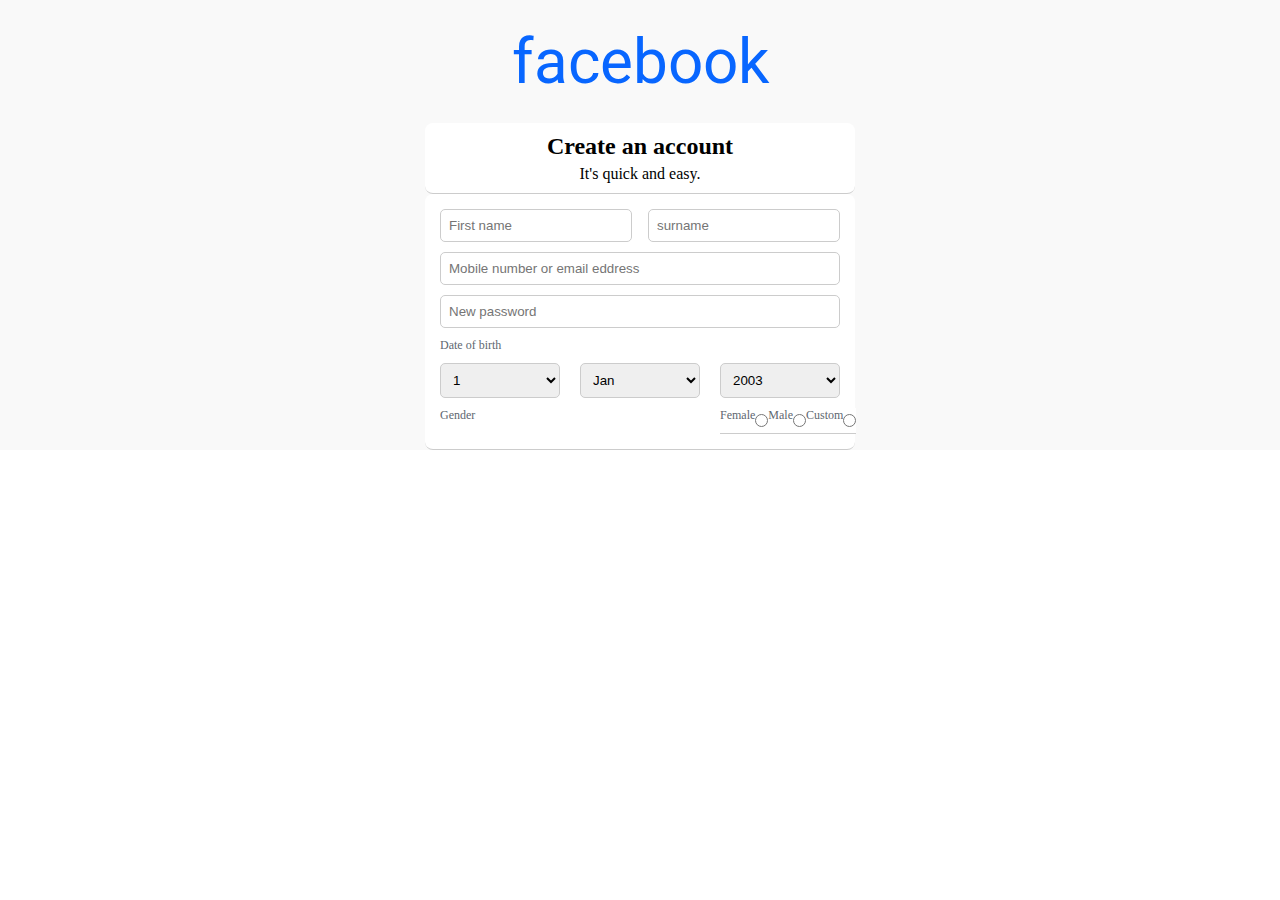
==== html/index.html @ e94ae64d "created html and css files" ====
<!DOCTYPE html>
<html>
    <head>
        <title>facebook.com/signup</title>
        <link rel="stylesheet" href="/css/facebook.css"type="text/css"/>
        <link rel="preconnect" href="https://fonts.googleapis.com">
<link rel="preconnect" href="https://fonts.gstatic.com" crossorigin>
<link href="https://fonts.googleapis.com/css2?family=Roboto:wght@500&display=swap" rel="stylesheet">
    </head>
    <body>
        <div class="main-div">
        <div id="logo">facebook</div>
            <form>
                <div class="signup-form">
            <div class="form-heading">
                <h2>Create an account</h2>
                <p>It's quick and easy.</p>
            </div>
                </div>
            <div class="input-field">
                <div class="half-width">
                    <input type="text" placeholder="First name"/>
                </div>
                <div class="half-width">
                    <input type="text" placeholder="surname"/>
                </div>
                <div class="full-width">
                    <input type="number" placeholder="Mobile number or email eddress"/>
                </div>
                <div class="full-width">
                    <input type="password" placeholder="New password"/>
                </div>
                <label>Date of birth</label>
                <div class="dob-div">
                    <div class="quta-width">
                        <select>
                            <option>1</option>
                            <option>2</option>
                        </select>
                    </div>
                    <div class="quta-width">
                        <select>
                            <option>Jan</option>
                            <option>Feb</option>
                        </select>
                    </div>
                    <div class="quta-width">
                        <select>
                            <option>2003</option>
                            <option>2004</option>
                        </select>
                    </div>
                </div>

                    <label>Gender</label>
                    <div class="quta-width">
                        <div class="radio-btn">
                            <label>Female</label>
                            <input type="radio"class="radio-input">
                        </div>
                        <div class="radio-btn">
                            <label>Male</label>
                            <input type="radio"class="radio-input">
                        </div>
                        <div class="radio-btn">
                            <label>Custom</label>
                            <input type="radio"class="radio-input">
                        </div>
                </div>
            </div>
            </div>
            </form>
        </div>
    </div>
    </body>
</html>
---- css/facebook.css ----
h1,body,p,h2{
    margin: 0px;
}
.main-div{
    background-color:#f9f9f9 ;
    display: flex;
    justify-content: center;
    align-items: center;
    flex-direction: column;
}
#logo{
    background-color: #f9f9f9;
    color: #0866ff;
    font-family: 'Roboto', sans-serif;
    font-size: 62px;
    padding: 25px 0px;
}
.signup-form,.input-field{
    background-color: white;
    width: 430px;
    border-radius: 8px;
    border-bottom: 1px solid #ccc;
}
.form-heading{
    text-align: center;
    padding: 10px; 
}
h2{
    padding-bottom: 5px;
}
.input-field{
    padding: 15px;
    display: flex;
    justify-content:space-between;
    flex-wrap: wrap;
}
input,select{
    border: #ccc solid 1px;
    padding: 8px;
    border-radius: 5px;
    width: 100%;
    margin-bottom: 10px;
}
.half-width{
    display: flex;
    width: 48%;
    font-size:large;
}
.full-width{
    display: flex;
    width: 100%;
    font-size: larger;
}
.input-field{
    background-color: white;
    width: 400px;
    border-top-left-radius: 8px;
    border-bottom: 1px solid #ccc;
}
label{
    font-size: 12px;
    color: #606770;
    padding-bottom: 10px;
}
.dob-div{
    display: flex;
    width: 100%;
    justify-content: space-between;
}
.quta-width{
    display: flex;
    width: 30%;
}
.radio-btn{
    background-color: white;
    width: 400px;
    border-top-left-radius: 8px;
    border-bottom: 1px solid #ccc;
    display: flex;
    align-items: center;
    justify-content: space-between;
    width: 100%;
}
.radio-label{
    padding-bottom: 0;
}
.radio-input{
    margin: 0;
    width: auto;
}
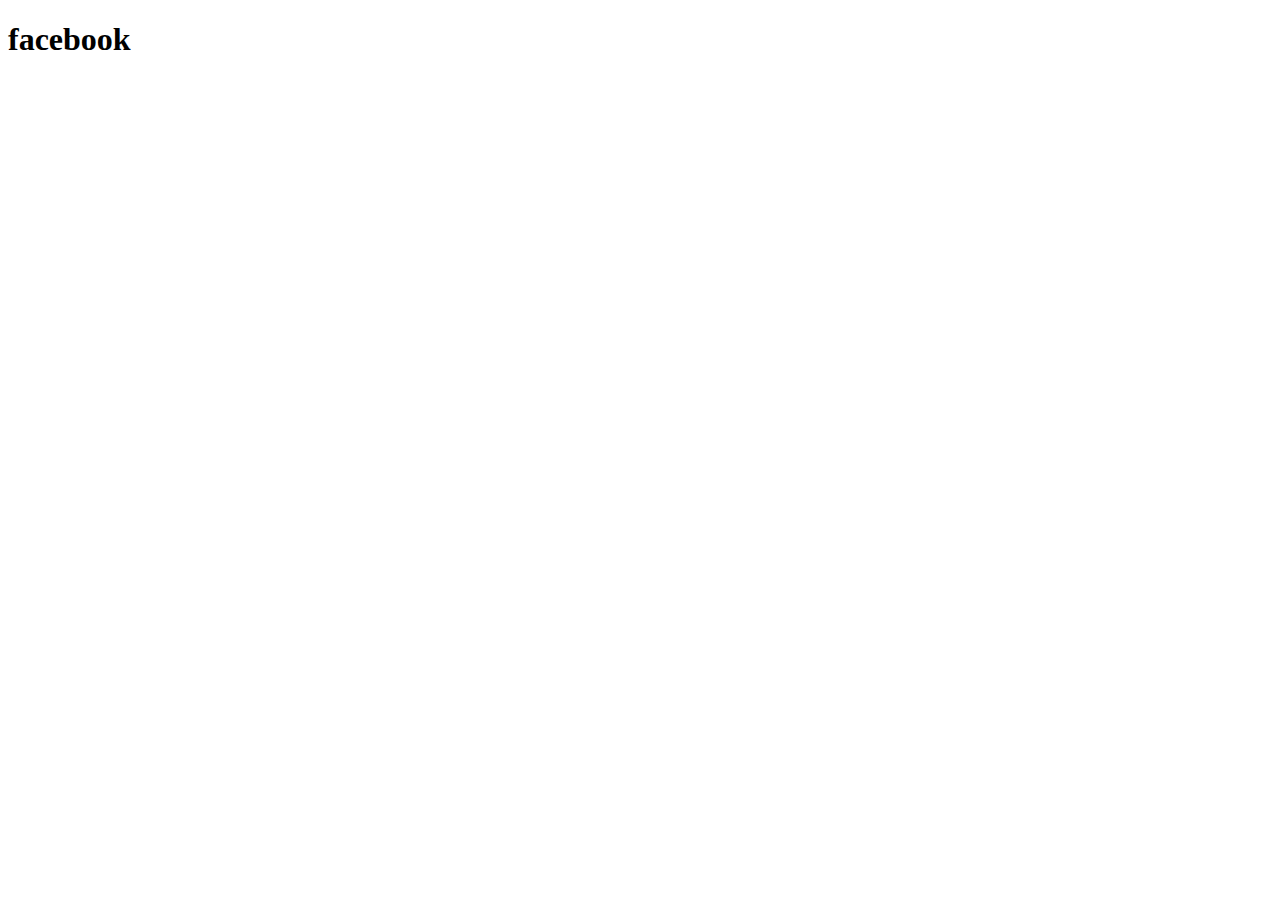
==== commit 4327c929: "update css file" ====
--- a/html/index.html
+++ b/html/index.html
@@ -1,76 +1,12 @@
 <!DOCTYPE html>
 <html>
     <head>
-        <title>facebook.com/signup</title>
-        <link rel="stylesheet" href="/css/facebook.css"type="text/css"/>
-        <link rel="preconnect" href="https://fonts.googleapis.com">
-<link rel="preconnect" href="https://fonts.gstatic.com" crossorigin>
-<link href="https://fonts.googleapis.com/css2?family=Roboto:wght@500&display=swap" rel="stylesheet">
+        <title>Facebook</title>
+        <link rel="stylesheet" href="/facebook/css/facebook.css" />
     </head>
     <body>
         <div class="main-div">
-        <div id="logo">facebook</div>
-            <form>
-                <div class="signup-form">
-            <div class="form-heading">
-                <h2>Create an account</h2>
-                <p>It's quick and easy.</p>
-            </div>
-                </div>
-            <div class="input-field">
-                <div class="half-width">
-                    <input type="text" placeholder="First name"/>
-                </div>
-                <div class="half-width">
-                    <input type="text" placeholder="surname"/>
-                </div>
-                <div class="full-width">
-                    <input type="number" placeholder="Mobile number or email eddress"/>
-                </div>
-                <div class="full-width">
-                    <input type="password" placeholder="New password"/>
-                </div>
-                <label>Date of birth</label>
-                <div class="dob-div">
-                    <div class="quta-width">
-                        <select>
-                            <option>1</option>
-                            <option>2</option>
-                        </select>
-                    </div>
-                    <div class="quta-width">
-                        <select>
-                            <option>Jan</option>
-                            <option>Feb</option>
-                        </select>
-                    </div>
-                    <div class="quta-width">
-                        <select>
-                            <option>2003</option>
-                            <option>2004</option>
-                        </select>
-                    </div>
-                </div>
-
-                    <label>Gender</label>
-                    <div class="quta-width">
-                        <div class="radio-btn">
-                            <label>Female</label>
-                            <input type="radio"class="radio-input">
-                        </div>
-                        <div class="radio-btn">
-                            <label>Male</label>
-                            <input type="radio"class="radio-input">
-                        </div>
-                        <div class="radio-btn">
-                            <label>Custom</label>
-                            <input type="radio"class="radio-input">
-                        </div>
-                </div>
-            </div>
-            </div>
-            </form>
+            <h1 id="logo">facebook</h1>
         </div>
-    </div>
     </body>
 </html>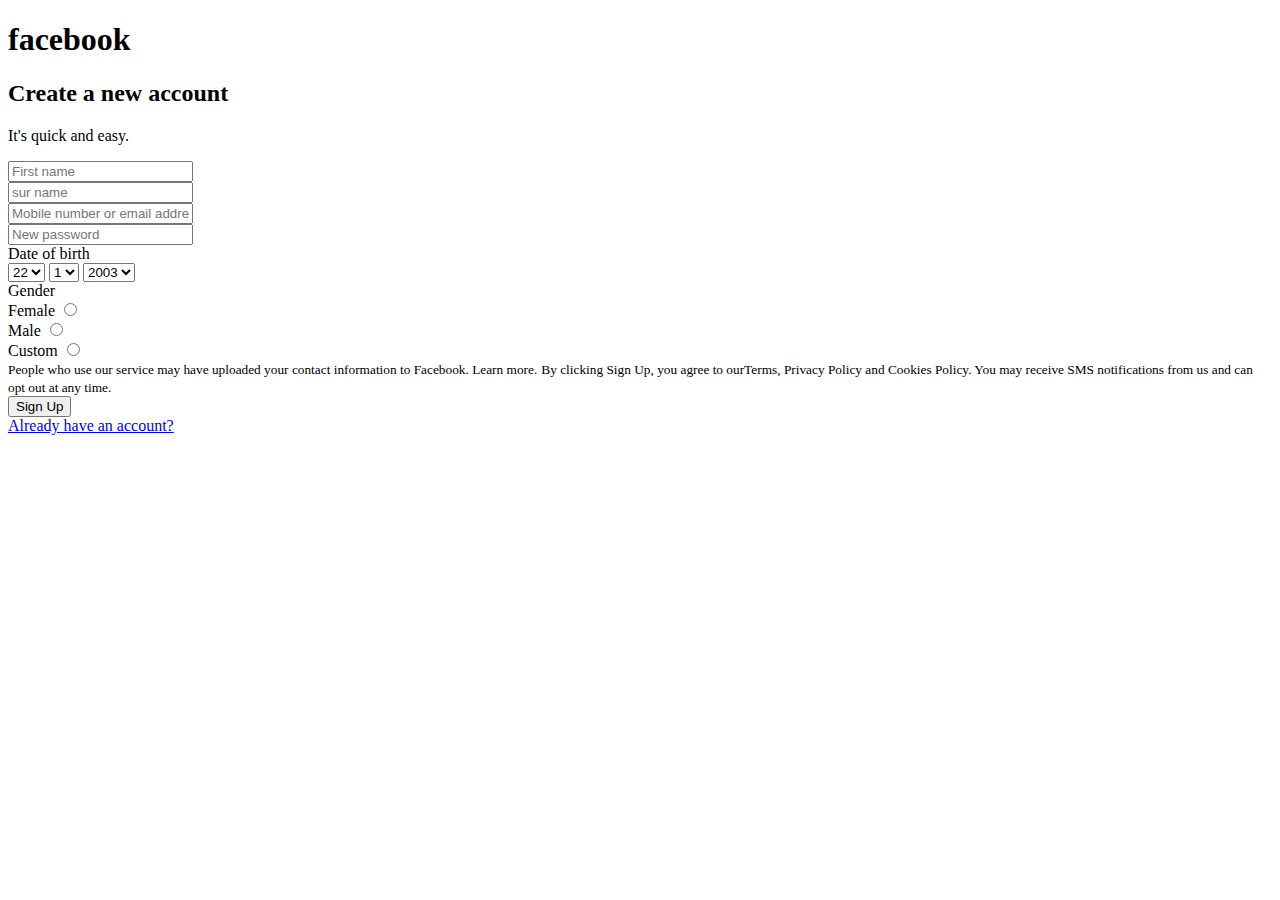
==== commit d96e43db: "final update html" ====
--- a/html/index.html
+++ b/html/index.html
@@ -1,12 +1,81 @@
 <!DOCTYPE html>
 <html>
     <head>
-        <title>Facebook</title>
+        <title>Sign up for Facebook</title>
         <link rel="stylesheet" href="/facebook/css/facebook.css" />
+        <link rel="preconnect" href="https://fonts.googleapis.com">
+<link rel="preconnect" href="https://fonts.gstatic.com" crossorigin>
+<link href="https://fonts.googleapis.com/css2?family=Roboto:ital,wght@0,100;0,300;0,400;0,500;0,700;0,900;1,100;1,300;1,400;1,500;1,700;1,900&display=swap" rel="stylesheet">
     </head>
     <body>
         <div class="main-div">
             <h1 id="logo">facebook</h1>
+            <form>
+                <div class="signup-form">
+                    <div class="heading">
+                        <h2>Create a new account</h2>
+                        <p>It's quick and easy.</p>
+                    </div>
+                    <div class="input-fields">
+                        <div id="inner-box">
+                        <div class="half-width">
+                            <input type="text" placeholder="First name"/>
+                        </div>
+                        <div class="half-width">
+                            <input type="text" placeholder="sur name"/>
+                        </div>
+                        <div class="full-width">
+                            <input type="text" placeholder="Mobile number or email address"/>
+                        </div>
+                        <div class="full-width">
+                            <input type="password" placeholder="New password"/>
+                        </div>
+                        <label id="dob-l">Date of birth</label>
+                        <div class="dob-div">
+                            <div class="quta-width">
+                            <select>
+                                <option>22</option>
+                                <option>21</option>
+                            </select>
+                            <select>
+                                <option>1</option>
+                                <option>4</option>
+                            </select>
+                            <select>
+                                <option>2003</option>
+                                <option>2024</option>
+                            </select>
+                        </div>
+                        </div>
+                        <label>Gender</label>
+                        <div class="Gender">
+                            <div class="radio-btn">
+                                <label class="radio-label">Female</label>
+                                <input type="radio" class="radio-ip"/>
+                            </div>
+                            <div class="radio-btn">
+                                <label class="radio-label">Male</label>
+                                <input type="radio" class="radio-ip"/>
+                            </div>
+                            <div class="radio-btn">
+                                <label class="radio-label">Custom</label>
+                                <input type="radio" class="radio-ip"/>
+                            </div>
+                        </div>
+                        <small>People who use our service may have uploaded your contact information to Facebook. Learn more.</small>
+
+                            <small>By clicking Sign Up, you agree to ourTerms, Privacy Policy and Cookies Policy. You may receive SMS notifications from us and can opt out at any time.</small>
+                           <div class="signupbtn">
+                            <button>Sign Up</button>
+                        </div>
+                        </div>
+                        <div id="login-link">
+                            <a href="https://www.facebook.com/login/?privacy_mutation_token=eyJ0eXBlIjowLCJjcmVhdGlvbl90aW1lIjoxNzA2MDM0MzQxLCJjYWxsc2l0ZV9pZCI6MjY5NTQ4NDUzMDcyMDk1MX0%3D">Already have an account? </a>
+
+                        </div>
+                    </div>
+                </div>
+            </form>
         </div>
     </body>
 </html>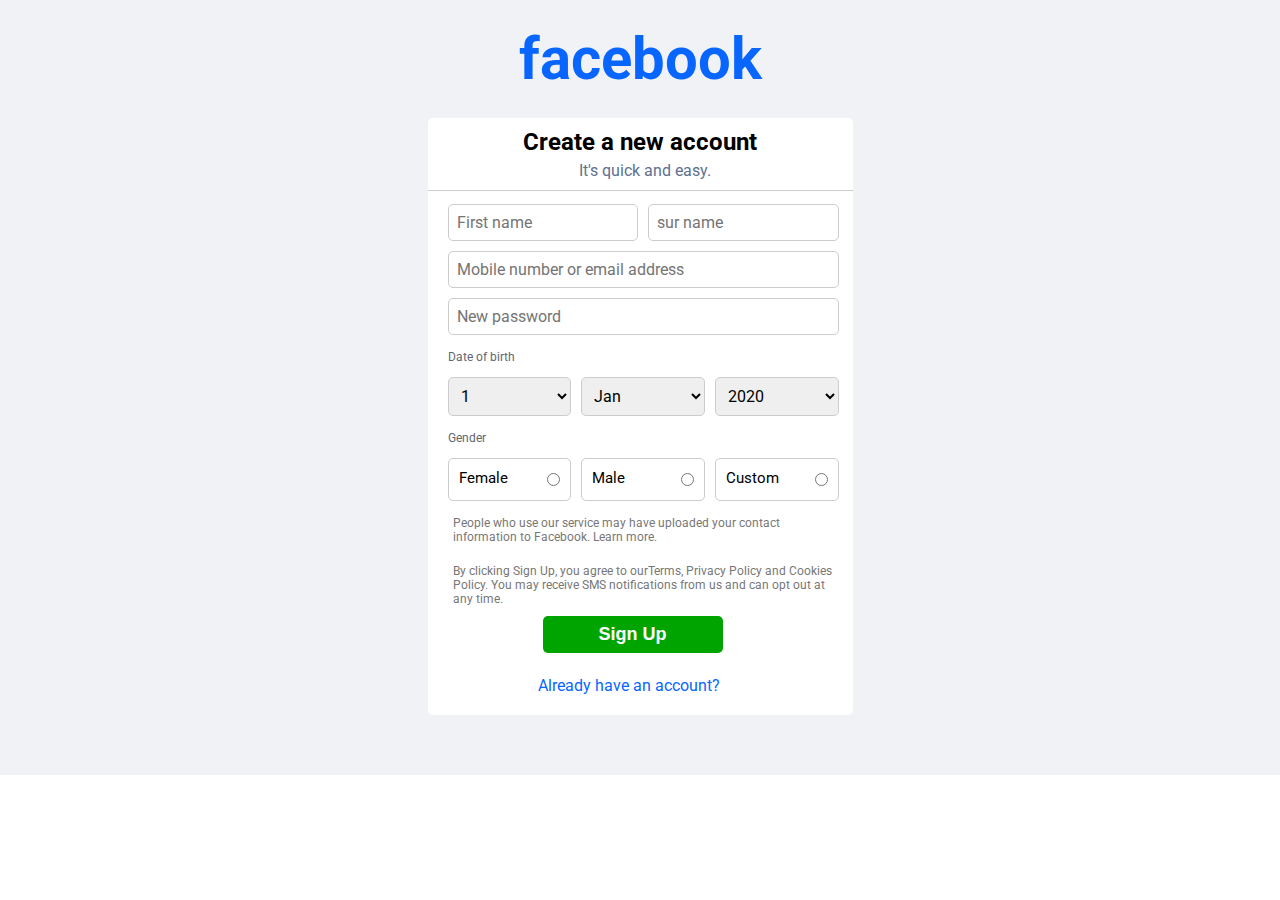
==== commit db9314e2: "new files are included" ====
--- a/html/index.html
+++ b/html/index.html
@@ -2,7 +2,7 @@
 <html>
     <head>
         <title>Sign up for Facebook</title>
-        <link rel="stylesheet" href="/facebook/css/facebook.css" />
+        <link rel="stylesheet" href='/css/facebook.css' /> <!--my css file-->
         <link rel="preconnect" href="https://fonts.googleapis.com">
 <link rel="preconnect" href="https://fonts.gstatic.com" crossorigin>
 <link href="https://fonts.googleapis.com/css2?family=Roboto:ital,wght@0,100;0,300;0,400;0,500;0,700;0,900;1,100;1,300;1,400;1,500;1,700;1,900&display=swap" rel="stylesheet">
@@ -34,16 +34,69 @@
                         <div class="dob-div">
                             <div class="quta-width">
                             <select>
+                                <option>1</option>
+                                <option>2</option>
+                                <option>3</option>
+                                <option>4</option>
+                                <option>5</option>
+                                <option>6</option>
+                                <option>7</option>
+                                <option>8</option>
+                                <option>9</option>
+                                <option>10</option>
+                                <option>11</option>
+                                <option>12</option>
+                                <option>13</option>
+                                <option>14</option>
+                                <option>15</option>
+                                <option>16</option>
+                                <option>17</option>
+                                <option>18</option>
+                                <option>19</option>
+                                <option>20</option>
+                                <option>21</option>
                                 <option>22</option>
-                                <option>21</option>
+                                <option>23</option>
+                                <option>24</option>
+                                <option>25</option>
+                                <option>26</option>
+                                <option>27</option>
+                                <option>28</option>
+                                <option>29</option>
+                                <option>30</option>
+                                <option>31</option>
                             </select>
                             <select>
-                                <option>1</option>
-                                <option>4</option>
+                                <option>Jan</option>
+                                <option>Feb</option>
+                                <option>Mar</option>
+                                <option>Apr</option>
+                                <option>May</option>
+                                <option>Jun</option>
+                                <option>Jul</option>
+                                <option>Aug</option>
+                                <option>Sep</option>
+                                <option>Oct</option>
+                                <option>Nov</option>
+                                <option>Dec</option>
                             </select>
                             <select>
-                                <option>2003</option>
+                                <option>2020</option>
+                                <option>2021</option>
+                                <option>2022</option>
+                                <option>2023</option>
                                 <option>2024</option>
+                                <option>2025</option>
+                                <option>2026</option>
+                                <option>2027</option>
+                                <option>2028</option>
+                                <option>2029</option>
+                                <option>2030</option>
+                                <option>2031</option>
+                                <option>2032</option>
+                                <option>2033</option>
+                                <option>2034</option>
+                                <option>2035</option>
                             </select>
                         </div>
                         </div>
@@ -51,26 +104,26 @@
                         <div class="Gender">
                             <div class="radio-btn">
                                 <label class="radio-label">Female</label>
-                                <input type="radio" class="radio-ip"/>
+                                <input type="radio" class="radio-ip" name="gender"/>
                             </div>
                             <div class="radio-btn">
                                 <label class="radio-label">Male</label>
-                                <input type="radio" class="radio-ip"/>
+                                <input type="radio" class="radio-ip" name="gender"/>
                             </div>
                             <div class="radio-btn">
                                 <label class="radio-label">Custom</label>
-                                <input type="radio" class="radio-ip"/>
+                                <input type="radio" class="radio-ip" name="gender"/>
                             </div>
                         </div>
                         <small>People who use our service may have uploaded your contact information to Facebook. Learn more.</small>
 
                             <small>By clicking Sign Up, you agree to ourTerms, Privacy Policy and Cookies Policy. You may receive SMS notifications from us and can opt out at any time.</small>
                            <div class="signupbtn">
-                            <button>Sign Up</button>
+                           <button class="button"><a href="home.html">Sign Up</a></button>
                         </div>
                         </div>
                         <div id="login-link">
-                            <a href="https://www.facebook.com/login/?privacy_mutation_token=eyJ0eXBlIjowLCJjcmVhdGlvbl90aW1lIjoxNzA2MDM0MzQxLCJjYWxsc2l0ZV9pZCI6MjY5NTQ4NDUzMDcyMDk1MX0%3D">Already have an account? </a>
+                            <a href="login.html" class="a">Already have an account? </a>
 
                         </div>
                     </div>
--- a/css/facebook.css
+++ b/css/facebook.css
@@ -0,0 +1,215 @@
+body ,h1,p,h2,#dob-l{
+    margin:0px;
+    font-family: 'Roboto',sans-serif;
+    background-color:#ffff;
+   
+}
+p{
+    color: #607190;
+    padding-left: 10px;
+}
+.main-div{
+    background-color: #f0f2f5;
+    display: flex;
+    justify-content: center;
+    align-items: center;
+    flex-direction: column;
+    padding-bottom: 60px;
+    box-shadow: 1px solid #606770;
+}
+#logo{
+    font-size: 58px;
+    color: #0866ff;
+    padding: 25px 0px;
+    background-color: #f0f2f5;
+}
+#loginlogo{
+    font-size:40px;
+    color: #0866ff;
+    padding: 25px 0px;
+    position:absolute;
+    left: 45rem;
+    top:1rem;
+    background-color: #f0f2f5;
+}
+.login-box{
+    height: 20rem;
+    width: 26rem;
+    background-color: #ffff;
+    position: relative;
+    left: 34rem;
+    top: 6rem;
+    border-radius:5px;
+    box-shadow: rgba(0, 0, 0, 0.35) 0px 5px 5px;
+}
+.login-box p{
+    font-size:15px;
+    background-color: #ffff;
+    color: black;
+    padding:25px 8rem;  
+}
+.login-box input{
+    width: 22rem;
+    margin:8px 2rem;
+    padding: 10px 2rem;
+}
+.login-btn2{
+    padding: 0.7rem 9.5rem;
+    background-color: #0866ff;
+    color: #ffff;
+    border: inherit;
+    border-radius: 5px;
+    margin-left:35px;
+    margin-top: 10px;
+    font-size:20px;
+    cursor: pointer;
+    font-weight:700;
+}
+.out-box{
+    background-color:#f0f2f5;
+    height: 32rem;
+}
+#for{
+    padding:0;
+    margin: 0;
+    box-sizing: 0;
+    color: #0866ff;
+    position: relative;
+    bottom: -2rem;
+    left:40rem;
+    background-color: #ffff;
+    width:10rem;
+    cursor: pointer;
+}
+#sig{
+    padding: 0;
+    margin: 0;
+    box-sizing: 0;
+    color: #0866ff;
+    position: relative;
+    bottom:0.4rem;
+    left: 50rem;
+    background-color: #ffff;
+    width:10rem;
+    cursor: pointer;
+}
+.signup-form{
+    background-color: #ffff;
+    width: 425px;
+    border-radius: 5px;
+    
+}
+.heading{
+    text-align: center;
+    padding: 10px;
+    border-bottom: 1px solid #ccc;
+    
+}
+h2{
+    padding-bottom: 5px;
+}
+#inner-box{
+    margin-left: 15px;
+    display: flex;
+    flex-wrap: wrap;
+}
+input,select{
+    padding: 8px;
+    margin: 5px;
+    border: 1px solid #ccc;
+    border-radius: 5px;
+    font-family: 'Roboto',sans-serif;
+    width: 100%;
+    font-size: 16px;
+    
+}
+.input-fields{
+    display: flex;
+    flex-wrap: wrap;
+}
+.half-width{
+    padding-top: 8px;
+    width: 49%;
+    display: flex;
+}
+.full-width{
+    width: 98%;
+    display: flex;
+}
+.dob-div{
+    display: flex;
+    width: 100%;
+}
+.quta-width{
+    display: flex;
+    width: 98%;
+}
+.radio-label{
+    font-size: 15px;
+    padding-top: 5px;
+    color: rgb(0,0,0);
+}
+label{
+    font-size: 12px;
+    color: #606770;
+    padding: 10px 0px 8px 5px;
+}
+.Gender{
+    width: 98%;
+    display: flex;
+}
+.radio-btn{
+    display: flex;
+    justify-content: space-evenly;
+    border: 1px solid #ccc;
+    padding: 5px;
+    margin: 5px;
+    width: 28%;
+    border-radius: 5px;
+    justify-content: space-between;
+}
+.radio-ip{
+    width: auto;
+}
+.para{
+    padding: 5px;
+    font-size: 12px;
+}
+small{
+    padding: 10px;
+    font-size: 11.75px;
+    color: #777;
+}
+.signupbtn{
+    padding-bottom: 8px;
+}
+.button{
+    padding: 8px 56px;
+    background-color: #00a400;
+    color: #ffff;
+    border: inherit;
+    border-radius: 5px;
+    margin-left:100px;
+    font-size: 18px;
+    font-weight: 700;
+    cursor: pointer;
+}
+.button a{
+    text-decoration: none;
+    color: #ffff;
+}
+.button:hover{
+    background-color: #0d831f;
+}
+.a{
+    text-decoration: none;
+    width: 100%;
+    padding-left: 60px;
+    margin:15px 0px 0px 50px;
+    color: #0866ff;
+}
+#login-link{
+    display: flex;
+    justify-content: center;
+    padding-bottom: 20px;
+}
